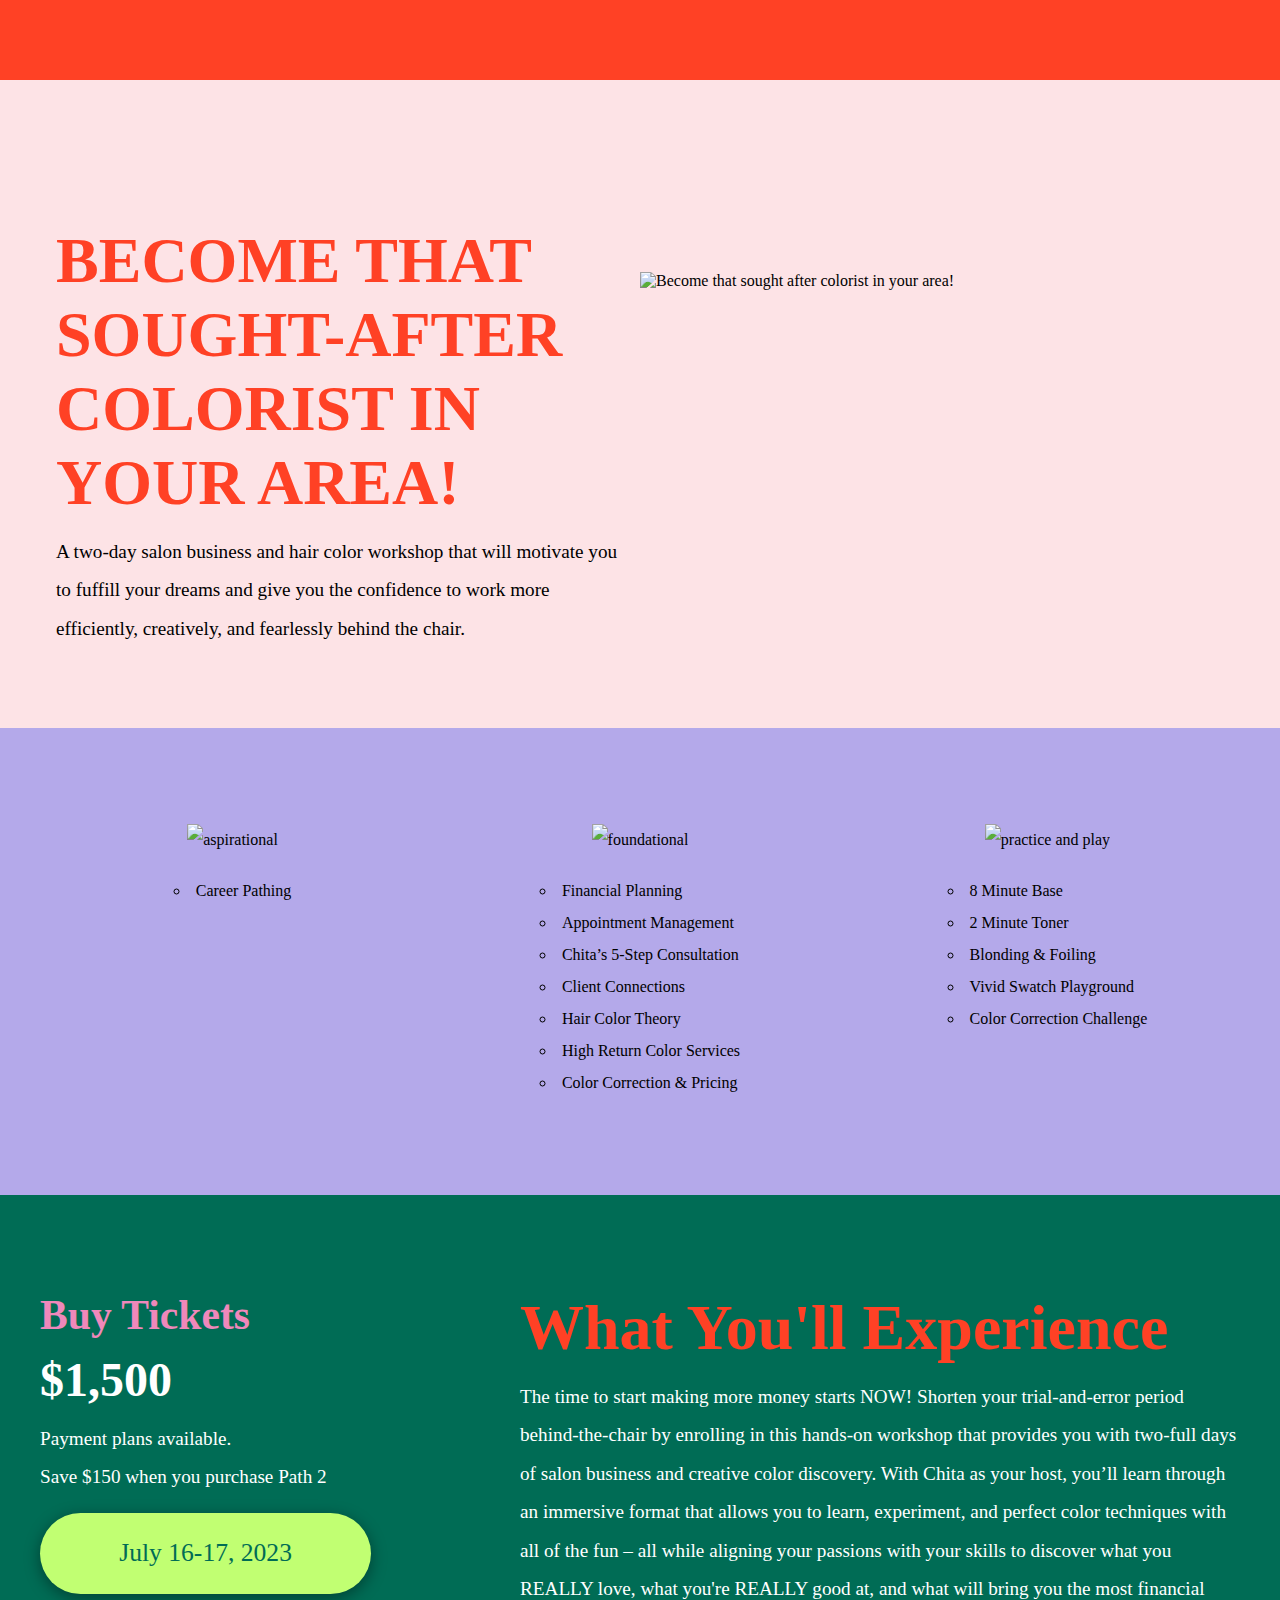
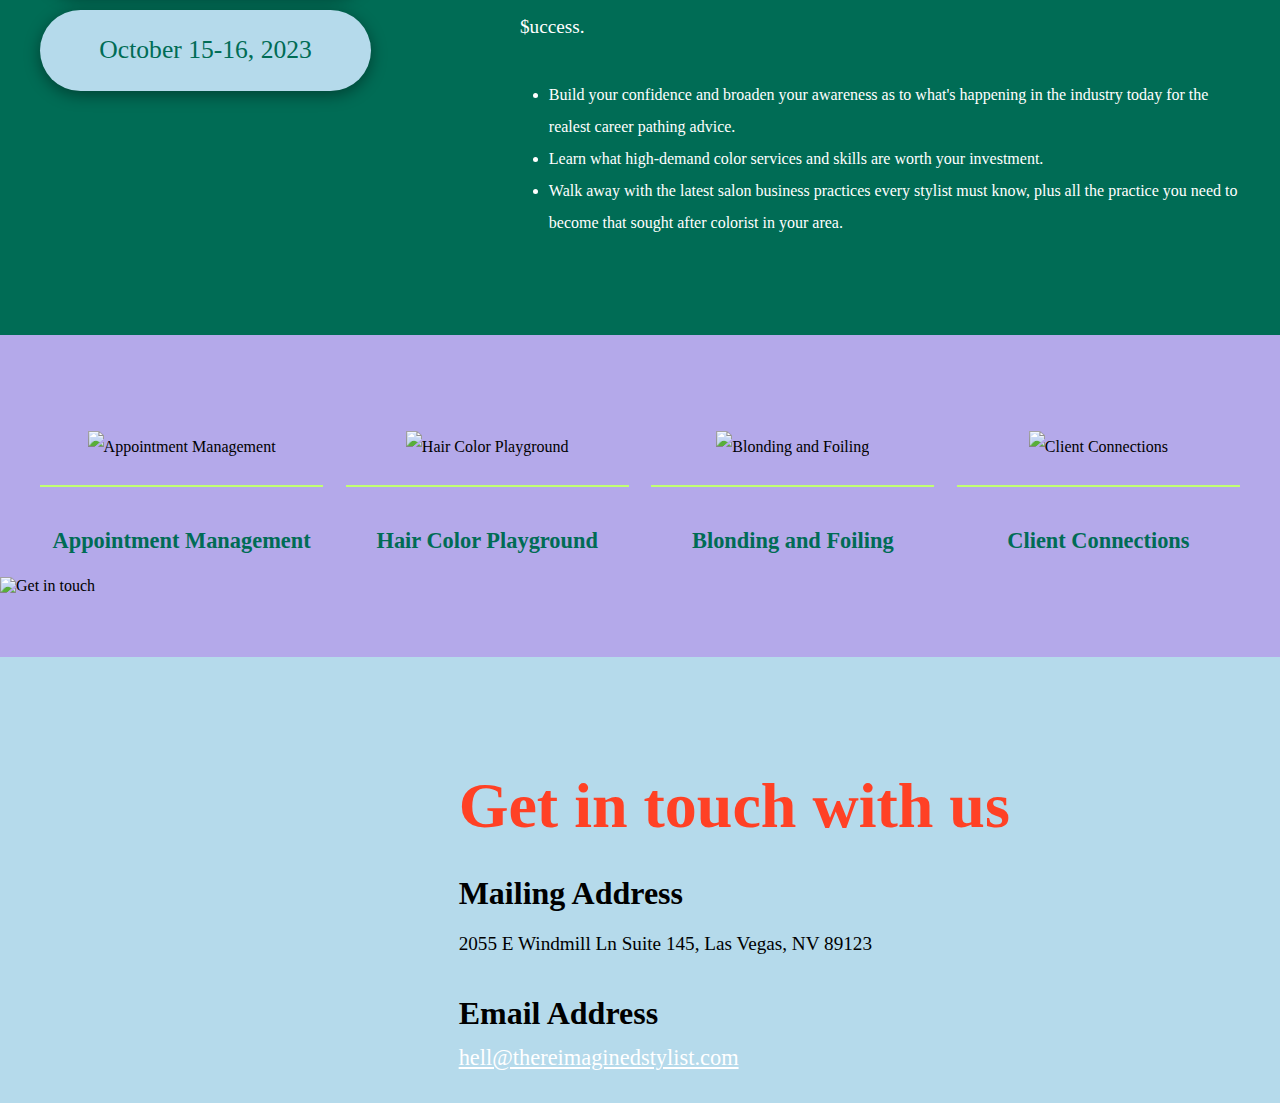
==== path_two.html @ 2601da7c "update paths" ====
<!DOCTYPE html>
<html>
    <head>
        <title>The Reimagined Stylist</title>
        <link rel="stylesheet" href="./paths.css" />
    </head>
    <body>
        <main>
            <div class="main-wrap">
                <section class="intro">
                    <div class="img-wrap">
                        <img class="intro-img" src="https://chitabeseau.com/wp-content/uploads/2023/05/path_one.png" alt="" />
                    </div>
                </section>

                <section class="section-1">
                    <div class="grid page-width">
                        <div class="text-wrap">
                            <h2>Become THAT sought-after colorist in your area! </h2>
                            <p>A two-day salon business and hair color workshop that will motivate you to fuffill your dreams and give you the confidence to work more efficiently, creatively, and fearlessly behind the chair.</p>
                        </div>
                        <div class="img-wrap">
                            <img class="section_1-img" src="https://chitabeseau.com/wp-content/uploads/2023/05/section-one.png" alt="Become that sought after colorist in your area!" />
                        </div>
                    </div>
                </section>

                <section class="section-2">
                    <div class="list-wrap page-width">
                        <ul class="card-list">
                            <li class="card">
                                <div class="img-wrap">
                                    <img class="card-img" src="https://chitabeseau.com/wp-content/uploads/2023/05/aspirational.png" alt="aspirational" />
                                </div>

                                <div class="list-wrap">
                                    <ul class="check-list">
                                        <li class="text-item">
                                            Career Pathing
                                        </li>
                                    </ul>
                                </div>
                            </li>
                            <li class="card">
                                <div class="img-wrap">
                                    <img class="card-img" src="https://chitabeseau.com/wp-content/uploads/2023/05/foundational.png" alt="foundational" />
                                </div>

                                <div class="list-wrap">
                                    <ul class="check-list">
                                        <li class="check-list-item">
                                            Financial Planning
                                        </li>
                                        <li class="check-list-item">
                                            Appointment Management
                                        </li>
                                        <li class="check-list-item">
                                            Chita’s 5-Step Consultation
                                        </li>
                                        <li class="check-list-item">
                                            Client Connections
                                        </li>
                                        <li class="check-list-item">
                                            Hair Color Theory
                                        </li>
                                        <li class="check-list-item">
                                            High Return Color Services
                                        </li>
                                        <li class="check-list-item">
                                            Color Correction &amp; Pricing
                                        </li>
                                    </ul>
                                </div>
                            </li>

                            <li class="card">
                                <div class="img-wrap">
                                    <img class="card-img" src="https://chitabeseau.com/wp-content/uploads/2023/05/practice_play.png" alt="practice and play" />
                                </div>

                                <div class="list-wrap">
                                    <ul class="check-list">
                                        <li class="check-list-item">
                                            8 Minute Base
                                        </li>
                                        <li class="check-list-item">
                                            2 Minute Toner
                                        </li>
                                        <li class="check-list-item">
                                            Blonding &amp; Foiling
                                        </li>
                                        <li class="check-list-item">
                                            Vivid Swatch Playground
                                        </li>
                                        <li class="check-list-item">
                                            Color Correction Challenge
                                        </li>
                                    </ul>
                                </div>
                            </li>
                        </ul>
                    </div>
                </section>
                
                <section class="section-3">
                    <div class="grid page-width">
                        <div class="column left">
                            <div class="text-wrap">
                                <h2 class="tan-font text-dark-pink">Buy Tickets</h2>
                                <h3 class="text-white">$1,500</h3>
                                <p class="text-white">Payment plans available.</p>
                                <p class="text-white">Save $150 when you purchase Path 2</p>
                            </div>
                            <div class="btn-wrap">
                                <a class="btn-lrg green" href="">July 16-17, 2023</a>
                            </div>
                            <div class="btn-wrap">
                                <a class="btn-lrg blue" href="">October 15-16, 2023</a>
                            </div>
                        </div>

                        <div class="column right">
                            <h2 class="text-red">What You'll Experience</h2>
                            <p class="text-white">The time to start making more money starts NOW! Shorten your trial-and-error period behind-the-chair by enrolling in this hands-on workshop that provides you with two-full days of salon business and creative color discovery. With Chita as your host, you’ll learn through an immersive format that allows you to learn, experiment, and perfect color techniques with all of the fun – all while aligning your passions with your skills to discover what you REALLY love, what you're REALLY good at, and what will bring you the most financial $uccess.</p>
                            <div class="list-wrap">
                                <ul class="list">
                                    <li class="text-white">Build your confidence and broaden your awareness as to what's happening in the industry today for the realest career pathing advice.</li>
                                    <li class="text-white">Learn what high-demand color services and skills are worth your investment.</li>
                                    <li class="text-white">Walk away with the latest salon business practices every stylist must know, plus all the practice you need to become that sought after colorist in your area.</li>
                                </ul>
                            </div>
                        </div>
                    </div>
                </section>

                <section class="section-4">
                    <div class="page-width">
                        <ul class="card-list">
                            <li class="card">
                                <div class="img-wrap">
                                    <img src="https://chitabeseau.com/wp-content/uploads/2023/05/card-1.png" alt="Appointment Management" />
                                </div>
                                <div class="line light-green"></div>
                                <h3 class="tan-font text-green">Appointment Management</h3>
                            </li>
                            <li class="card">
                                <div class="img-wrap">
                                    <img src="https://chitabeseau.com/wp-content/uploads/2023/05/card-2.png" alt="Hair Color Playground" />
                                </div>
                                <div class="line light-green"></div>
                                <h3 class="tan-font text-green">Hair Color Playground</h3>
                            </li>
                            <li class="card">
                                <div class="img-wrap">
                                    <img src="https://chitabeseau.com/wp-content/uploads/2023/05/card-3.png" alt="Blonding and Foiling" />
                                </div>
                                <div class="line light-green"></div>
                                <h3 class="tan-font text-green">Blonding and Foiling </h3>
                            </li>
                            <li class="card">
                                <div class="img-wrap">
                                    <img src="https://chitabeseau.com/wp-content/uploads/2023/05/card-4.png" alt="Client Connections" />
                                </div>
                                <div class="line light-green"></div>
                                <h3 class="tan-font text-green">Client Connections</h3>
                            </li>
                        </ul>
                    </div>
                </section>

                <section class="section-5">
                    <div class="grid">
                        <div class="img-wrap">
                            <img src="https://chitabeseau.com/wp-content/uploads/2023/05/flower-design.png" alt="Get in touch" />
                        </div>
                        <div class="text-wrap">
                            <h2 class="text-red tan-font">Get in touch with us</h2>
                            
                            <div class="wrap">
                                <h3>Mailing Address</h3>
                                <p>2055 E Windmill Ln Suite 145, Las Vegas, NV 89123</p>
                            </div>
                            <div class="wrap">
                                <h3>Email Address</h3>
                                <a class="text-white" href="mailto:hell@thereimaginedstylist.com" target="_blank">hell@thereimaginedstylist.com</a>
                            </div>
                        </div>
                    </div>
                </section>
            </div>
        </main>
    </body>
</html>
---- paths.css ----
/* Utils */
:root {
    --blue: #B5DAEB;
    --pink: #FDE3E6;
    --purple: #B4A9EA;
    --red: #FF4125;
    --dark-pink: #EF88BB;
    --green: #006C55;
    --light-green: #c1ff72;
    --navy: #233E71;
}

body, ul, li {
    padding: 0;
    margin: 0;    
}

* {
    font-family: 'Outfit';
}

h1, h2, h3, h4, h5 {
    margin: 0 0 .8rem;
    padding: 0;
    font-family: 'Outfit-Bold'
}

h2 {
    font-size: 4rem;
    font-weight: 900;
}

h3 {
    font-size: 2rem;
    font-weight: 800;
}

p {
    font-size: 1.2rem;
    margin: 0 ;
    line-height: 2;
}

li {
    line-height: 2;
}

img {
    width: 100%;
}

.page-width {
    max-width: 1200px;
    margin: auto;
}

.page-width-wide {
    max-width: 2000px;
    margin: auto;
    padding: 20px;
}

.btn-wrap {
    display: flex;
    margin-top: 1rem;
}

.btn-lrg {
    padding: 1.6rem;
    font-size: 1.6rem;
    color: var(--green);
    text-decoration: none;
    border-radius: 80px;
    min-width: 280px;
    text-align: center;
    box-shadow: 0px 4px 16px rgba(0, 0, 0, 0.40);
    transition: all ease .32s;
}

.btn-lrg.green {
    background: var(--light-green);
}

.btn-lrg.blue {
    background: var(--blue);
}


.btn-lrg:hover {
    background: white;
}
 
.absolute {
    position: absolute;
}

.relative {
    position: relative;
}

.flex {
    display: flex;
}

.grid {
    display: grid;
}

.img-wrap {
    display: flex;
}

.light-green {
    background: var(--light-green);
}

.line {
    width: 100%;
    height: 2px;
    margin-top: 1.4rem;
    margin-bottom: 2rem;
}

.list {
    list-style-type: disc;
}

.text-center {
    text-align: center;
}

.text-navy {
    color: var(--navy);
}

.text-white {
    color: #fff;
}

.text-green {
    color: var(--green);
}

.text-dark-pink {
    color: var(--dark-pink);
}

.text-blue {
    color: var(--blue);
}

.text-red {
    color: var(--red);
}

.tan-font {
    font-family: "Tan-Kindred";
}

.no-mg {
    margin: 0;
}

.card-list {
    display: grid;
    grid-template-columns: repeat(auto-fit, minmax(280px, 1fr));
    grid-gap: 1.4rem;
    width: 100%;
    list-style-type: none;
}

.card {
    display: flex;
    flex-direction: column;
    align-items: center;
}

.check-list {
    list-style-image: url('https://chitabeseau.com/wp-content/uploads/2023/05/red-check-2.png');
    list-style-position: inside;
}

/* Intro Header */
.intro {
    background: #ff4125;
    padding-top: 5rem;
}

.intro .img-wrap {
    max-width: 400px;
    margin: auto;
}

/* Section 1 */
.section-1 {
    background: #fde3e6;
    padding-top: 12rem;
}

.section-1 .grid {
    grid-template-columns: 1fr 1fr;
}

.section-1 .text-wrap {
    padding: 1rem;
    max-width: 600px;
    margin-right: auto;
    position: relative;
    bottom: 4rem;
}

.section-1 h2 {
    color: var(--red);
    text-transform: uppercase;
}

/* Section 2 */
.section-2 {
    background: var(--purple);
    padding: 6rem 1rem;
}

.section-2 .img-wrap {
    margin-bottom: 1.2rem;
}

.section-2 p {
    margin: 0;
}

/* Section 3 */
.section-3  {
    background: var(--green);
    padding: 6rem 1rem;
}

.section-3 .grid {
    grid-template-columns: 1fr 1.5fr;
}

.section-3 .tan-font {
    font-size: 2.6rem;
}

.section-3 h3 {
    font-size: 3rem
}

.section-3 .list {
    margin-top: 2rem;
    max-width: 96%;
    margin-left: auto;
}

/* Section 4 */
.section-4 {
    background: var(--purple);
    padding: 6rem 1rem 5rem;
    margin-bottom: -5rem;
    z-index: 2;
    position: relative;
}

.section-4 h3 {
    font-size: 1.4rem;
}

/* Section 5 */
.section-5 {
    background: var(--blue);
}

.section-5 .grid {
    grid-template-columns: 1fr 2fr;
}

.section-5 img {
    z-index: 4;
}

.section-5 .text-wrap {
    margin-top: 10rem;
    padding: 2rem;
}

.section-5 .wrap {
    margin-top: 2rem;
}

.section-5 a {
    font-size: 1.4rem;
}

.section-5 a:hover {
    color: var(--green);
}

/* new fonts */
@font-face {
    font-family: 'Outfit';
    src: url('https://chitabeseau.com/wp-content/uploads/2023/04/Outfit-Regular.ttf') format('truetype');
}

@font-face {
    font-family: 'Outfit-Bold';
    src: url('https://chitabeseau.com/wp-content/uploads/2023/04/Outfit-Bold.ttf') format('truetype');
}

@font-face {
    font-family: 'Tan-Kindred';
    src: url('https://chitabeseau.com/wp-content/uploads/2023/04/TAN-KINDRED.woff') format('woff');
}
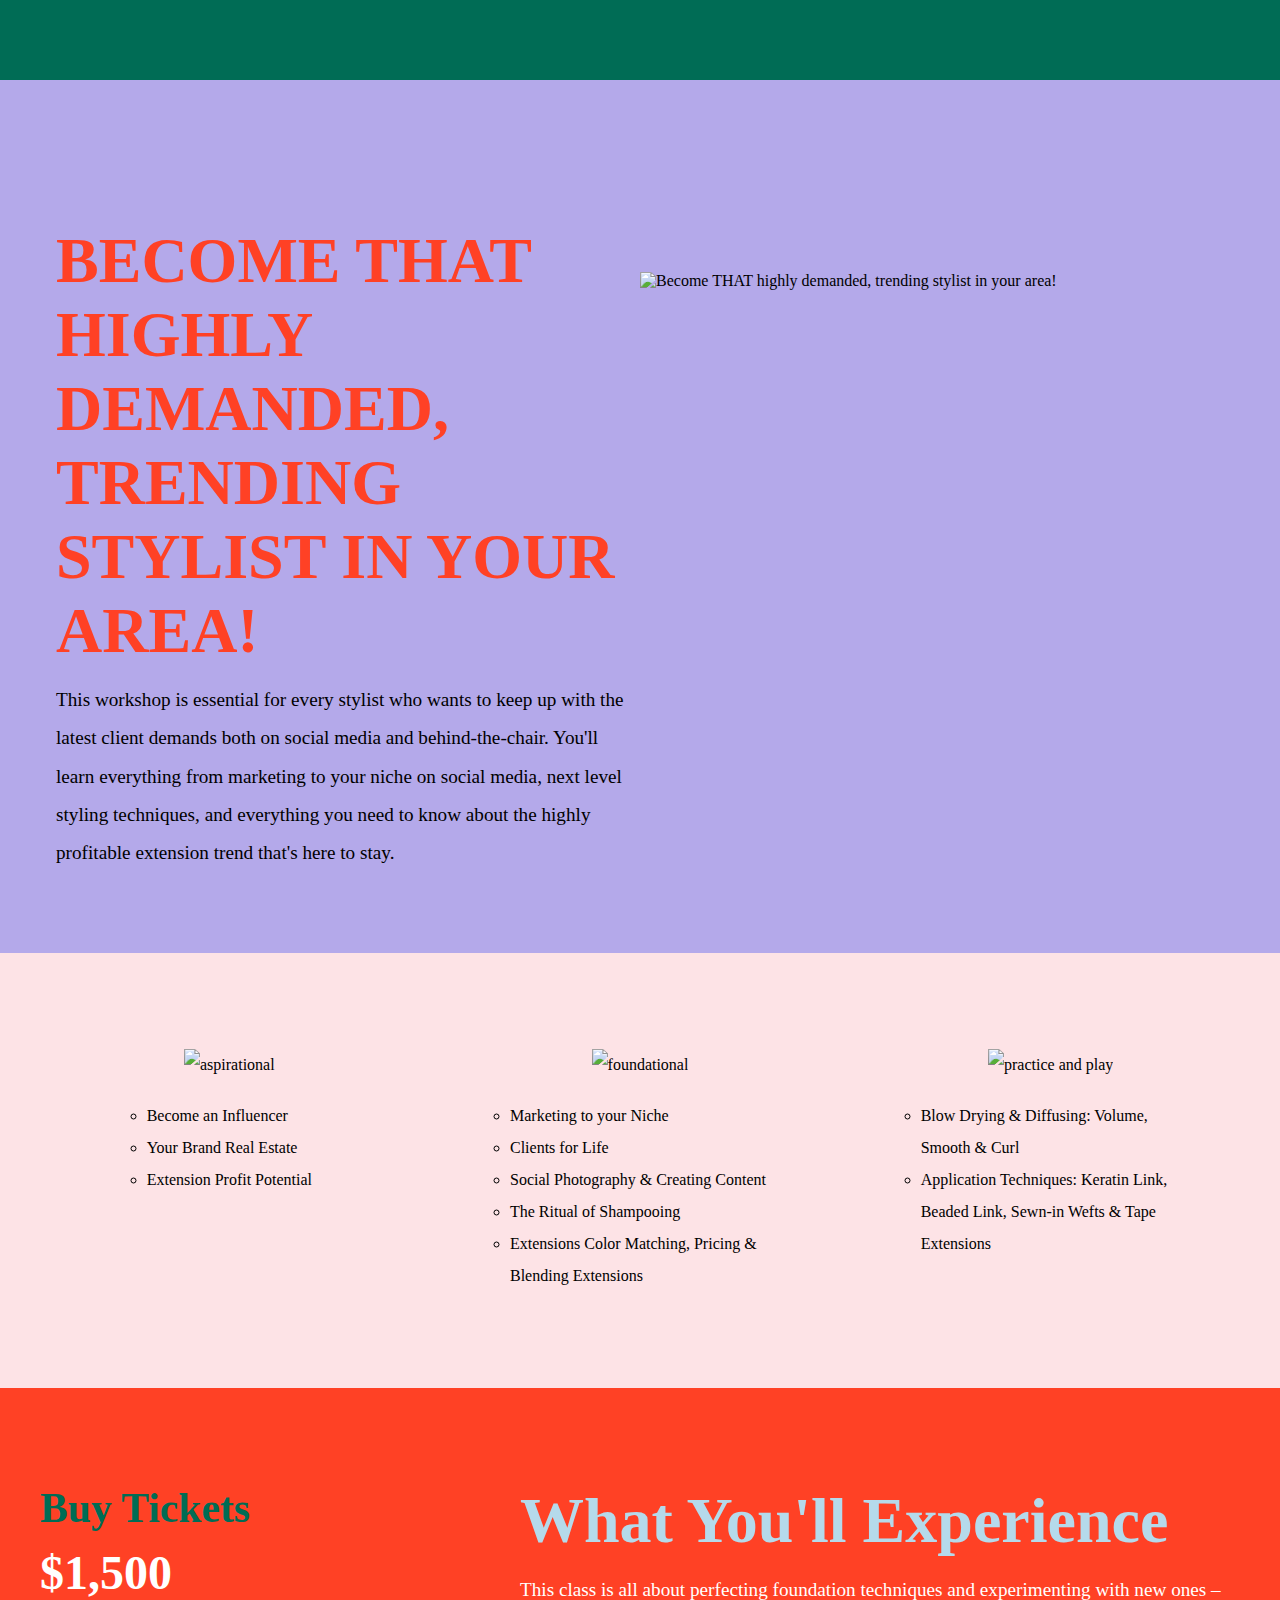
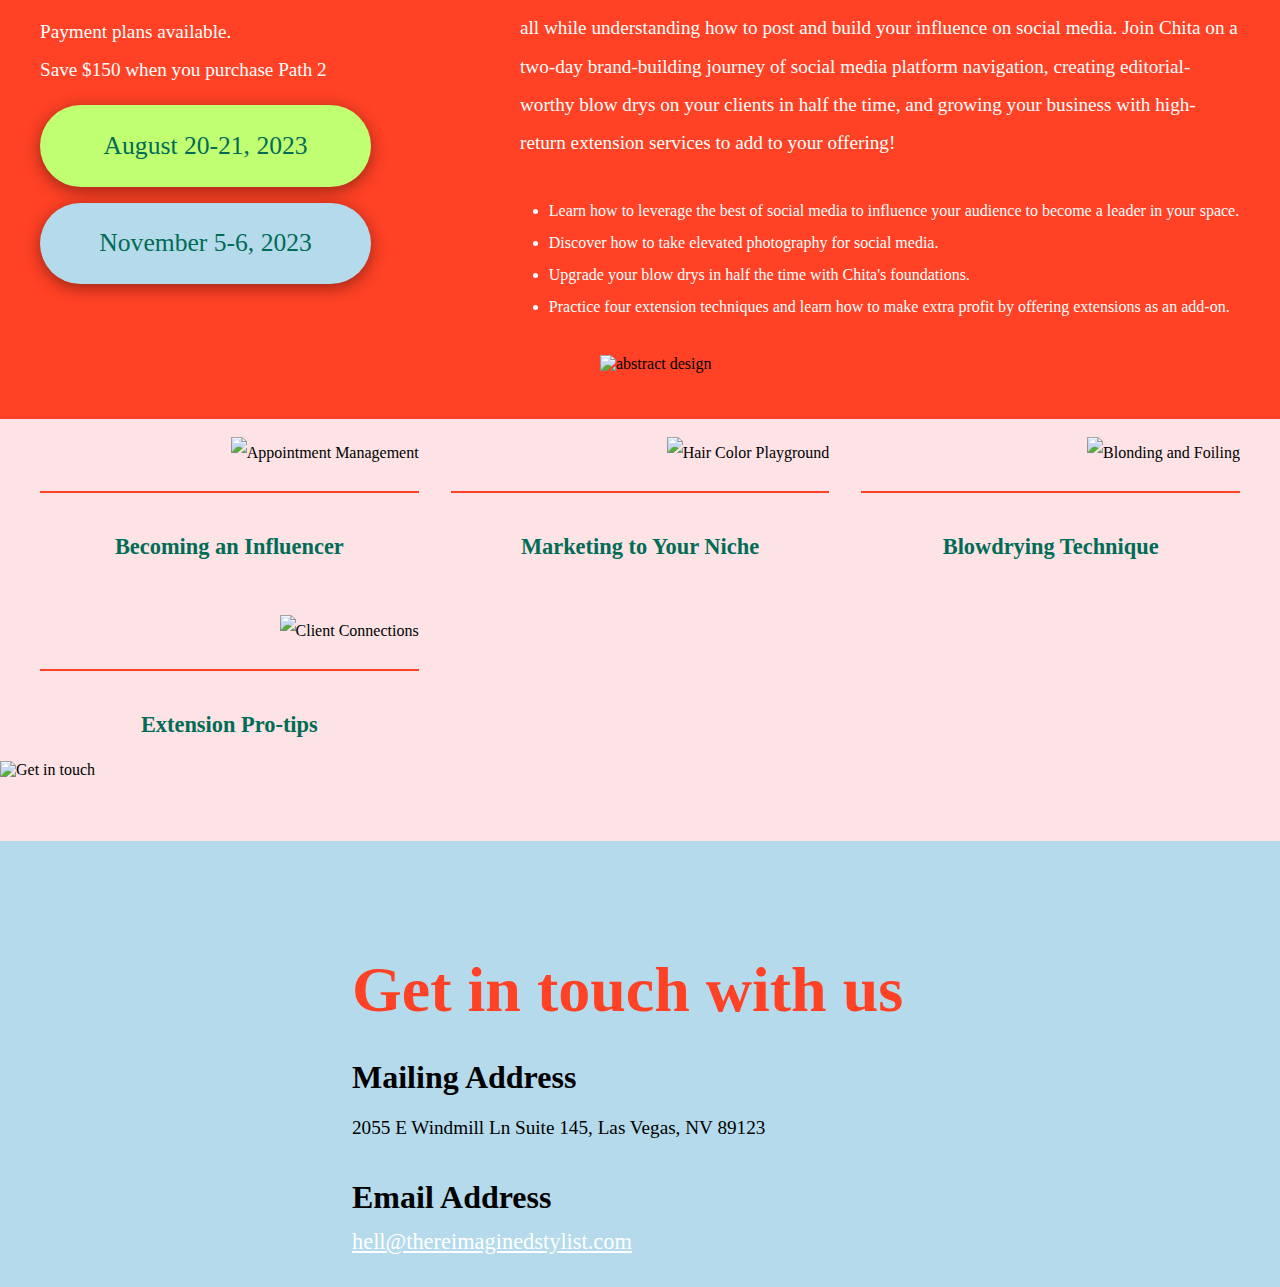
==== commit 67eed7ca: "add media queries" ====
--- a/path_two.html
+++ b/path_two.html
@@ -3,29 +3,30 @@
     <head>
         <title>The Reimagined Stylist</title>
         <link rel="stylesheet" href="./paths.css" />
+        <link rel="stylesheet" href="./paths-media.css" />
     </head>
     <body>
         <main>
             <div class="main-wrap">
-                <section class="intro">
+                <section class="intro green">
                     <div class="img-wrap">
-                        <img class="intro-img" src="https://chitabeseau.com/wp-content/uploads/2023/05/path_one.png" alt="" />
+                        <img class="intro-img" src="https://chitabeseau.com/wp-content/uploads/2023/05/path-two.png" alt="" />
                     </div>
                 </section>
 
-                <section class="section-1">
+                <section class="section-1 purple">
                     <div class="grid page-width">
                         <div class="text-wrap">
-                            <h2>Become THAT sought-after colorist in your area! </h2>
-                            <p>A two-day salon business and hair color workshop that will motivate you to fuffill your dreams and give you the confidence to work more efficiently, creatively, and fearlessly behind the chair.</p>
+                            <h2>Become THAT highly demanded, trending stylist in your area!</h2>
+                            <p>This workshop is essential for every stylist who wants to keep up with the latest client demands both on social media and behind-the-chair. You'll learn everything from marketing to your niche on social media, next level styling techniques, and everything you need to know about the highly profitable extension trend that's here to stay.</p>
                         </div>
                         <div class="img-wrap">
-                            <img class="section_1-img" src="https://chitabeseau.com/wp-content/uploads/2023/05/section-one.png" alt="Become that sought after colorist in your area!" />
+                            <img class="section_1-img" src="https://chitabeseau.com/wp-content/uploads/2023/05/section-one-1.png" alt="Become THAT highly demanded, trending stylist in your area!" />
                         </div>
                     </div>
                 </section>
 
-                <section class="section-2">
+                <section class="section-2 pink">
                     <div class="list-wrap page-width">
                         <ul class="card-list">
                             <li class="card">
@@ -36,7 +37,13 @@
                                 <div class="list-wrap">
                                     <ul class="check-list">
                                         <li class="text-item">
-                                            Career Pathing
+                                            Become an Influencer
+                                        </li>
+                                        <li class="text-item">
+                                            Your Brand Real Estate
+                                        </li>
+                                        <li class="text-item">
+                                            Extension Profit Potential
                                         </li>
                                     </ul>
                                 </div>
@@ -49,25 +56,19 @@
                                 <div class="list-wrap">
                                     <ul class="check-list">
                                         <li class="check-list-item">
-                                            Financial Planning
+                                            Marketing to your Niche
                                         </li>
                                         <li class="check-list-item">
-                                            Appointment Management
+                                            Clients for Life
                                         </li>
                                         <li class="check-list-item">
-                                            Chita’s 5-Step Consultation
+                                            Social Photography &amp; Creating Content
                                         </li>
                                         <li class="check-list-item">
-                                            Client Connections
+                                            The Ritual of Shampooing
                                         </li>
                                         <li class="check-list-item">
-                                            Hair Color Theory
-                                        </li>
-                                        <li class="check-list-item">
-                                            High Return Color Services
-                                        </li>
-                                        <li class="check-list-item">
-                                            Color Correction &amp; Pricing
+                                            Extensions Color Matching, Pricing &amp; Blending  Extensions
                                         </li>
                                     </ul>
                                 </div>
@@ -81,19 +82,10 @@
                                 <div class="list-wrap">
                                     <ul class="check-list">
                                         <li class="check-list-item">
-                                            8 Minute Base
+                                            Blow Drying &amp; Diffusing: Volume, Smooth &amp; Curl 
                                         </li>
                                         <li class="check-list-item">
-                                            2 Minute Toner
-                                        </li>
-                                        <li class="check-list-item">
-                                            Blonding &amp; Foiling
-                                        </li>
-                                        <li class="check-list-item">
-                                            Vivid Swatch Playground
-                                        </li>
-                                        <li class="check-list-item">
-                                            Color Correction Challenge
+                                            Application Techniques: Keratin Link, Beaded Link, Sewn-in Wefts &amp; Tape Extensions
                                         </li>
                                     </ul>
                                 </div>
@@ -102,67 +94,71 @@
                     </div>
                 </section>
                 
-                <section class="section-3">
+                <section class="section-3 red">
                     <div class="grid page-width">
                         <div class="column left">
                             <div class="text-wrap">
-                                <h2 class="tan-font text-dark-pink">Buy Tickets</h2>
+                                <h2 class="tan-font text-green">Buy Tickets</h2>
                                 <h3 class="text-white">$1,500</h3>
                                 <p class="text-white">Payment plans available.</p>
                                 <p class="text-white">Save $150 when you purchase Path 2</p>
                             </div>
                             <div class="btn-wrap">
-                                <a class="btn-lrg green" href="">July 16-17, 2023</a>
+                                <a class="btn-lrg light-green" href="">August 20-21, 2023</a>
                             </div>
                             <div class="btn-wrap">
-                                <a class="btn-lrg blue" href="">October 15-16, 2023</a>
+                                <a class="btn-lrg blue" href="">November 5-6, 2023</a>
                             </div>
                         </div>
 
                         <div class="column right">
-                            <h2 class="text-red">What You'll Experience</h2>
-                            <p class="text-white">The time to start making more money starts NOW! Shorten your trial-and-error period behind-the-chair by enrolling in this hands-on workshop that provides you with two-full days of salon business and creative color discovery. With Chita as your host, you’ll learn through an immersive format that allows you to learn, experiment, and perfect color techniques with all of the fun – all while aligning your passions with your skills to discover what you REALLY love, what you're REALLY good at, and what will bring you the most financial $uccess.</p>
+                            <h2 class="text-blue">What You'll Experience</h2>
+                            <p class="text-white">This class is all about perfecting foundation techniques and experimenting with new ones – all while understanding how to post and build your influence on social media. Join Chita on a two-day brand-building journey of social media platform navigation, creating editorial-worthy blow drys on your clients in half the time, and growing your business with high-return extension services to add to your offering!</p>
                             <div class="list-wrap">
                                 <ul class="list">
-                                    <li class="text-white">Build your confidence and broaden your awareness as to what's happening in the industry today for the realest career pathing advice.</li>
-                                    <li class="text-white">Learn what high-demand color services and skills are worth your investment.</li>
-                                    <li class="text-white">Walk away with the latest salon business practices every stylist must know, plus all the practice you need to become that sought after colorist in your area.</li>
+                                    <li class="text-white">Learn how to leverage the best of social media to influence your audience to become a leader in your space.</li>
+                                    <li class="text-white">Discover how to take elevated photography for social media.</li>
+                                    <li class="text-white">Upgrade your blow drys in half the time with Chita's foundations.</li>
+                                    <li class="text-white">Practice four extension techniques and learn how to make extra profit by offering extensions as an add-on.</li>
                                 </ul>
                             </div>
                         </div>
                     </div>
                 </section>
 
-                <section class="section-4">
+                <section class="section-4 pink">
                     <div class="page-width">
+                        <div class="img-wrap">
+                            <img class="section_4-img" src="https://chitabeseau.com/wp-content/uploads/2023/05/create-design.png" alt="abstract design" />
+                        </div>
                         <ul class="card-list">
                             <li class="card">
                                 <div class="img-wrap">
-                                    <img src="https://chitabeseau.com/wp-content/uploads/2023/05/card-1.png" alt="Appointment Management" />
+                                    <img src="https://chitabeseau.com/wp-content/uploads/2023/05/path-2-card-1.png" alt="Appointment Management" />
                                 </div>
-                                <div class="line light-green"></div>
-                                <h3 class="tan-font text-green">Appointment Management</h3>
+                                <div class="line red"></div>
+                                <h3 class="tan-font text-green">Becoming an Influencer</h3>
                             </li>
                             <li class="card">
                                 <div class="img-wrap">
-                                    <img src="https://chitabeseau.com/wp-content/uploads/2023/05/card-2.png" alt="Hair Color Playground" />
+                                    <img src="https://chitabeseau.com/wp-content/uploads/2023/05/path-2-card-2.png" alt="Hair Color Playground" />
                                 </div>
-                                <div class="line light-green"></div>
-                                <h3 class="tan-font text-green">Hair Color Playground</h3>
+                                <div class="line red"></div>
+                                <h3 class="tan-font text-green">Marketing to Your Niche</h3>
                             </li>
                             <li class="card">
                                 <div class="img-wrap">
-                                    <img src="https://chitabeseau.com/wp-content/uploads/2023/05/card-3.png" alt="Blonding and Foiling" />
+                                    <img src="https://chitabeseau.com/wp-content/uploads/2023/05/path-2-card-3.png" alt="Blonding and Foiling" />
                                 </div>
-                                <div class="line light-green"></div>
-                                <h3 class="tan-font text-green">Blonding and Foiling </h3>
+                                <div class="line red"></div>
+                                <h3 class="tan-font text-green">Blowdrying Technique</h3>
                             </li>
                             <li class="card">
                                 <div class="img-wrap">
-                                    <img src="https://chitabeseau.com/wp-content/uploads/2023/05/card-4.png" alt="Client Connections" />
+                                    <img src="https://chitabeseau.com/wp-content/uploads/2023/05/path-2-card-4.png" alt="Client Connections" />
                                 </div>
-                                <div class="line light-green"></div>
-                                <h3 class="tan-font text-green">Client Connections</h3>
+                                <div class="line red"></div>
+                                <h3 class="tan-font text-green">Extension Pro-tips</h3>
                             </li>
                         </ul>
                     </div>
--- a/paths.css
+++ b/paths.css
@@ -77,15 +77,6 @@
     transition: all ease .32s;
 }
 
-.btn-lrg.green {
-    background: var(--light-green);
-}
-
-.btn-lrg.blue {
-    background: var(--blue);
-}
-
-
 .btn-lrg:hover {
     background: white;
 }
@@ -108,10 +99,6 @@
 
 .img-wrap {
     display: flex;
-}
-
-.light-green {
-    background: var(--light-green);
 }
 
 .line {
@@ -153,6 +140,30 @@
     color: var(--red);
 }
 
+.blue {
+    background: var(--blue);
+}
+
+.green {
+    background: var(--green);
+}
+
+.light-green {
+    background: var(--light-green);
+}
+
+.red {
+    background: var(--red);
+}
+
+.pink {
+    background: var(--pink);
+}
+
+.purple {
+    background: var(--purple);
+}
+
 .tan-font {
     font-family: "Tan-Kindred";
 }
@@ -164,7 +175,7 @@
 .card-list {
     display: grid;
     grid-template-columns: repeat(auto-fit, minmax(280px, 1fr));
-    grid-gap: 1.4rem;
+    grid-gap: 2rem;
     width: 100%;
     list-style-type: none;
 }
@@ -177,12 +188,12 @@
 
 .check-list {
     list-style-image: url('https://chitabeseau.com/wp-content/uploads/2023/05/red-check-2.png');
-    list-style-position: inside;
+    max-width: 260px;
+    margin: auto;
 }
 
 /* Intro Header */
 .intro {
-    background: #ff4125;
     padding-top: 5rem;
 }
 
@@ -193,7 +204,6 @@
 
 /* Section 1 */
 .section-1 {
-    background: #fde3e6;
     padding-top: 12rem;
 }
 
@@ -216,7 +226,6 @@
 
 /* Section 2 */
 .section-2 {
-    background: var(--purple);
     padding: 6rem 1rem;
 }
 
@@ -230,7 +239,6 @@
 
 /* Section 3 */
 .section-3  {
-    background: var(--green);
     padding: 6rem 1rem;
 }
 
@@ -254,8 +262,7 @@
 
 /* Section 4 */
 .section-4 {
-    background: var(--purple);
-    padding: 6rem 1rem 5rem;
+    padding: 0rem 1rem 5rem;
     margin-bottom: -5rem;
     z-index: 2;
     position: relative;
@@ -265,13 +272,24 @@
     font-size: 1.4rem;
 }
 
+.section-4 .img-wrap {
+    max-width: 640px;
+    margin-left: auto;
+}
+
+.section_4-img {
+    z-index: 4;
+    position: relative;
+    bottom: 4rem;
+}
+
 /* Section 5 */
 .section-5 {
     background: var(--blue);
 }
 
 .section-5 .grid {
-    grid-template-columns: 1fr 2fr;
+    grid-template-columns: 1fr 3fr;
 }
 
 .section-5 img {
--- a/paths-media.css
+++ b/paths-media.css
@@ -0,0 +1,55 @@
+@media only screen and (max-width: 980px) {
+    .section-1 .grid, .section-3 .grid {
+        display: block;
+    }
+    .section-1 .text-wrap {
+        margin: auto;
+    }
+
+    .section-3 .left {
+        text-align: center;
+    }
+    .section-3 .btn-wrap {
+        justify-content: center;
+    }
+    .section-3 .right {
+        margin-top: 4rem;
+    }
+
+    .section-5 .grid {
+        display: flex;
+        flex-direction: column-reverse;
+
+    }
+}
+
+@media only screen and (max-width: 500px) {
+    h2 {
+        font-size: 3.2rem;
+    }
+
+    .section-1 h2, .section-5 h2 {
+        font-size: 2.8rem;
+    }
+}
+
+@media only screen and (max-width: 380px) {
+    .section-1 h2, .section-5 h2, h2 {
+        font-size: 2.4rem;
+    }
+
+    .section-3 h3, .section-3 .tan-font {
+        font-size: 2rem;
+    }
+
+    .section-5 a {
+        font-size: 1.2rem;
+    }
+
+    .btn-lrg {
+        min-width: 80%;
+        font-size: 1.2rem;
+    }
+
+
+}